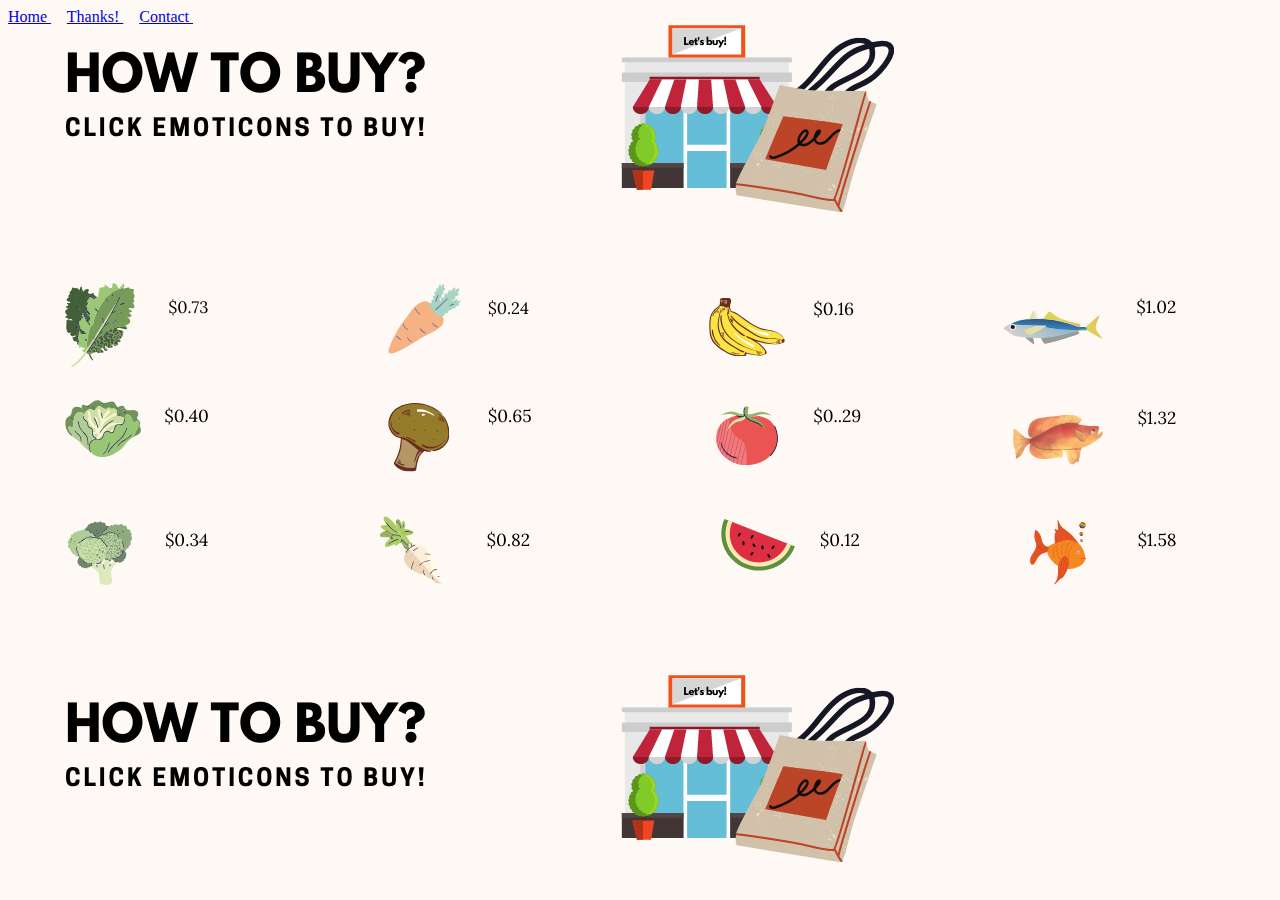
==== buy.html @ ac19ad6f "uploaded files and updated" ====
<!DOCTYPE html>
<html>
<head>
	<title> Buy </title>
	<style type="text/css">
		html{
			background-image: url(buy.png);
		}
	</style>
</head>
<body>

		<a href="bg.png"> Home </a> &nbsp;&nbsp;&nbsp;
		<a href="Thanks.html"> Thanks! </a>&nbsp;&nbsp;&nbsp;
		<a href="contact.html"> Contact </a>&nbsp;&nbsp;&nbsp;


</body>
</html>
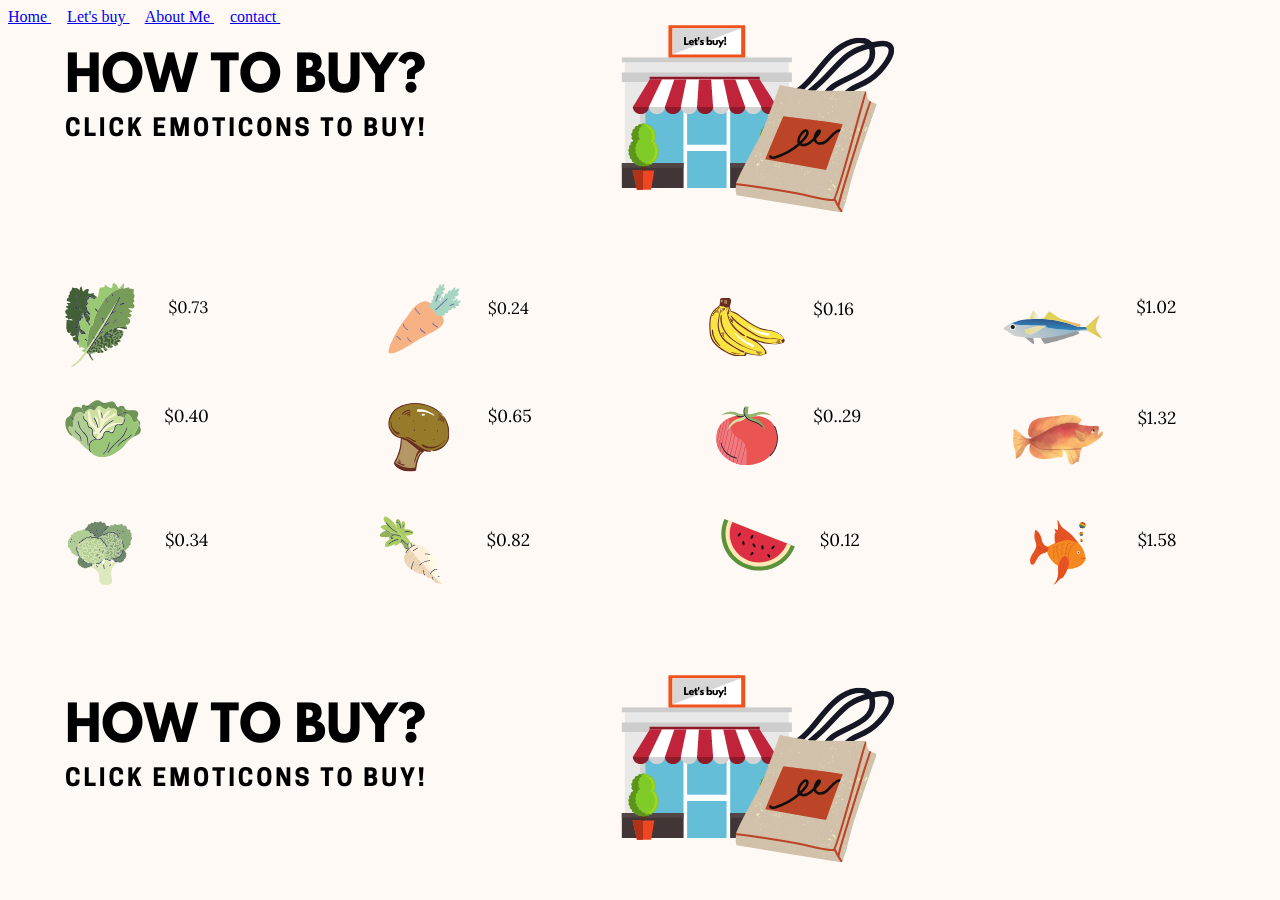
==== commit 5dbf8eb8: "updated" ====
--- a/buy.html
+++ b/buy.html
@@ -10,10 +10,11 @@
 </head>
 <body>
 
-		<a href="bg.png"> Home </a> &nbsp;&nbsp;&nbsp;
-		<a href="Thanks.html"> Thanks! </a>&nbsp;&nbsp;&nbsp;
-		<a href="contact.html"> Contact </a>&nbsp;&nbsp;&nbsp;
-
-
+		<div class="links">
+			<a href="index.html"> Home </a> &nbsp;&nbsp;&nbsp;
+			<a href="Let's Buy"> Let's buy </a> &nbsp;&nbsp;&nbsp;
+			<a href="about.html"> About Me </a> &nbsp;&nbsp;&nbsp;
+			<a href="contact.html"> contact </a>&nbsp;&nbsp;&nbsp;
+		</div>
 </body>
 </html>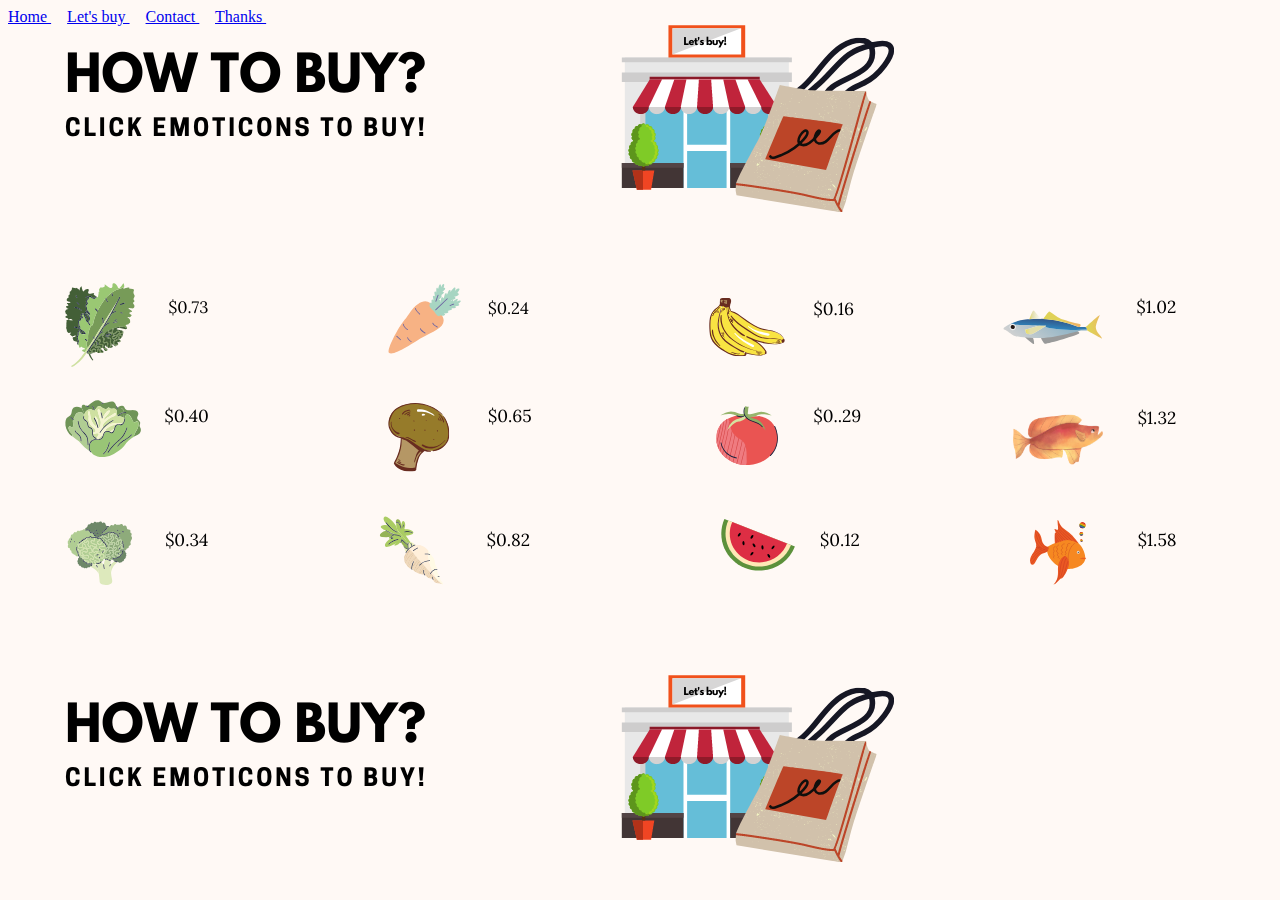
==== commit e0293702: "updated" ====
--- a/buy.html
+++ b/buy.html
@@ -2,6 +2,7 @@
 <html>
 <head>
 	<title> Buy </title>
+	<link rel="stylesheet" type="text/css" href="Styles.css">
 	<style type="text/css">
 		html{
 			background-image: url(buy.png);
@@ -9,12 +10,11 @@
 	</style>
 </head>
 <body>
-
-		<div class="links">
+	<div class="links">
 			<a href="index.html"> Home </a> &nbsp;&nbsp;&nbsp;
-			<a href="Let's Buy"> Let's buy </a> &nbsp;&nbsp;&nbsp;
-			<a href="about.html"> About Me </a> &nbsp;&nbsp;&nbsp;
-			<a href="contact.html"> contact </a>&nbsp;&nbsp;&nbsp;
+			<a href="buy.html"> Let's buy </a> &nbsp;&nbsp;&nbsp;
+			<a href="contact.html"> Contact </a>&nbsp;&nbsp;&nbsp;
+			<a href="Thanks.html"> Thanks </a> &nbsp;&nbsp;&nbsp;
 		</div>
 </body>
 </html>--- a/Styles.css
+++ b/Styles.css
@@ -0,0 +1,17 @@
+		
+.links a:hover{
+	color: black;
+	font-size: 30px;
+	cursor:url();
+}
+
+h1{
+	text-align: center;
+}
+
+.container{
+	display: flex;
+}
+
+
+	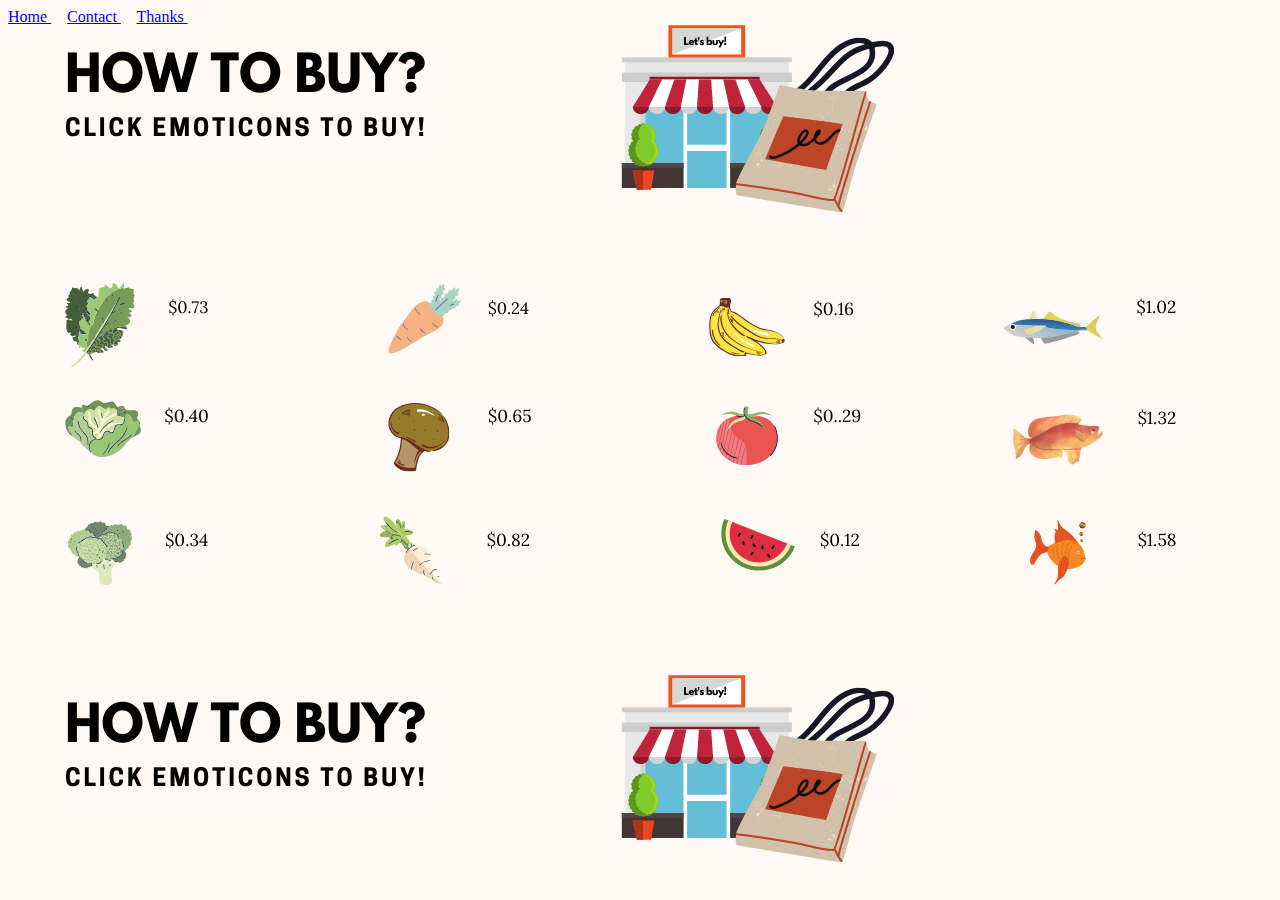
==== commit 6e386669: "updated" ====
--- a/buy.html
+++ b/buy.html
@@ -12,7 +12,6 @@
 <body>
 	<div class="links">
 			<a href="index.html"> Home </a> &nbsp;&nbsp;&nbsp;
-			<a href="buy.html"> Let's buy </a> &nbsp;&nbsp;&nbsp;
 			<a href="contact.html"> Contact </a>&nbsp;&nbsp;&nbsp;
 			<a href="Thanks.html"> Thanks </a> &nbsp;&nbsp;&nbsp;
 		</div>
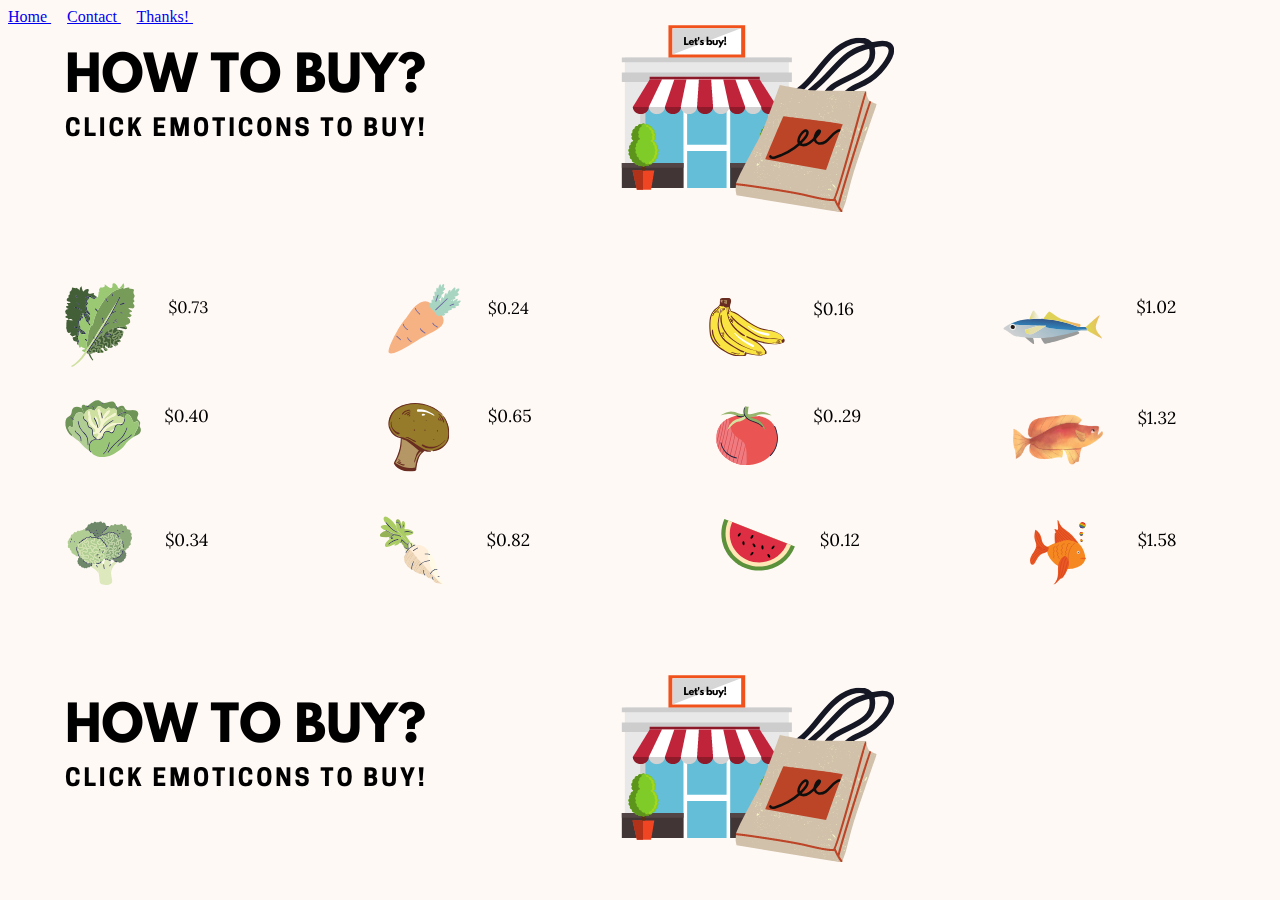
==== commit 092b5938: "updated" ====
--- a/buy.html
+++ b/buy.html
@@ -13,7 +13,7 @@
 	<div class="links">
 			<a href="index.html"> Home </a> &nbsp;&nbsp;&nbsp;
 			<a href="contact.html"> Contact </a>&nbsp;&nbsp;&nbsp;
-			<a href="Thanks.html"> Thanks </a> &nbsp;&nbsp;&nbsp;
+			<a href="Thanks.html"> Thanks! </a> &nbsp;&nbsp;&nbsp;
 		</div>
 </body>
 </html>--- a/Styles.css
+++ b/Styles.css
@@ -1,6 +1,6 @@
 		
 .links a:hover{
-	color: black;
+	color: black
 	font-size: 30px;
 	cursor:url();
 }
